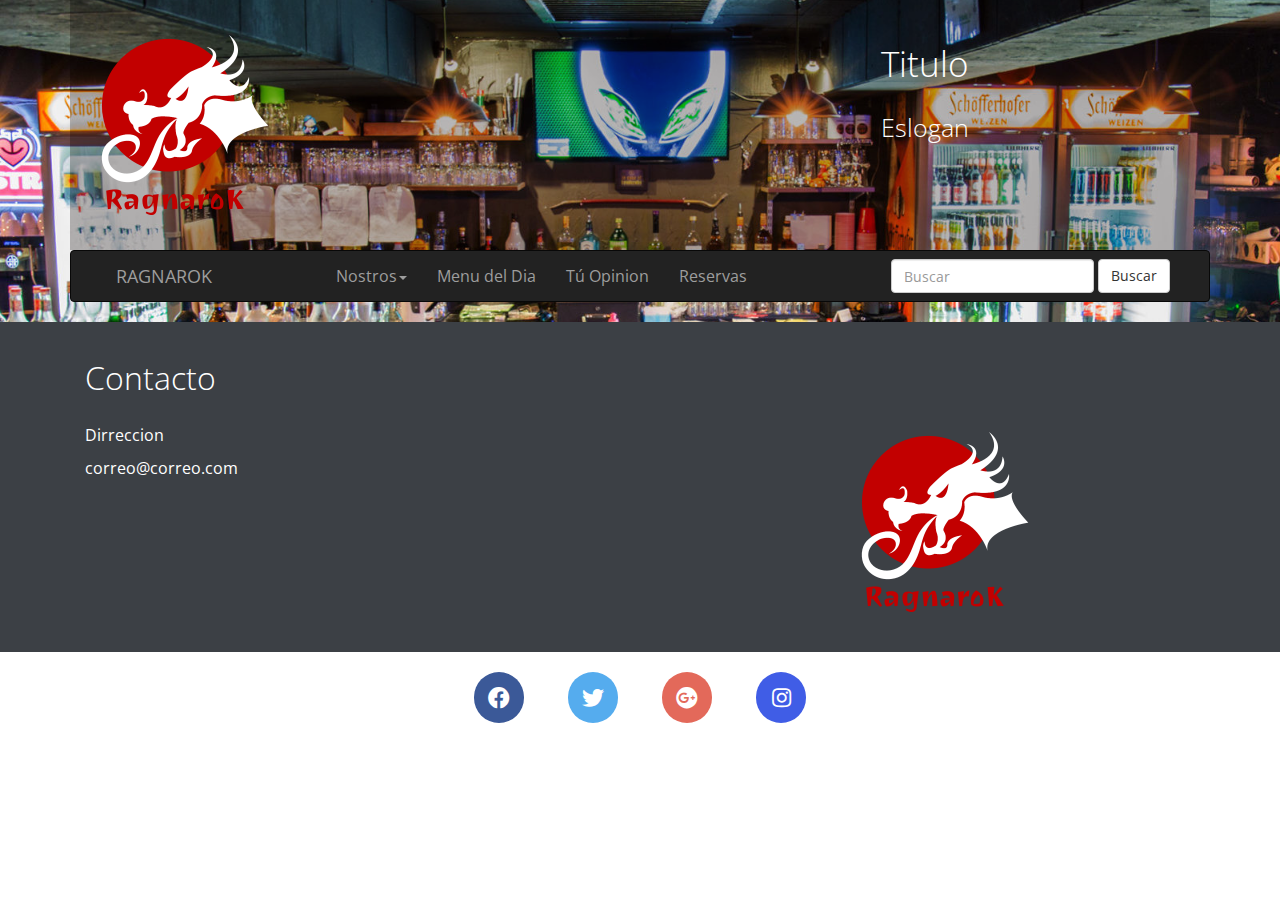
==== equipo.html @ 7e363d9a "renombrada dos paginas y agregada la parte estatica del proyecto" ====
<!DOCTYPE html>
<html lang="es">
    <head>
        <meta charset="utf-8">
        <meta http-equiv="X-UA-Compatible" content="IE=edge">
        <meta name="viewport" content="width=device-width, initial-scale=1">
        <title>Restaurante</title>

        <link rel="stylesheet" href="css/bootstrap.min.css" >
        <link rel="stylesheet" href="css/font-awesome.min.css">
        <link rel="stylesheet" href="https://use.fontawesome.com/releases/v5.8.1/css/all.css">
        <link href="https://fonts.googleapis.com/css?family=Open+Sans:300,400,600i,700&display=swap" rel="stylesheet">
        <link rel="stylesheet" href="css/estilos.css">
       

    </head>
    <body>
        <header>
            
            <div class="container">
                
                <div class="row contenedor_logo_menu">
                    <div class="logo col-xs-12 col-md-6">
                        <a href="#"><img src="imagenesRestaurante/logo.png" alt="logo_restaurante"></a>
                    </div>
                    <div class="textos col-xs-12 col-md-6">
                        <h2 class="primera_linia">Titulo</h2>
                        <h3 class="segunda_linia">Eslogan</h3>
                    </div>
                    
                </div>
            
            
            <nav class="navbar navbar-inverse col-md-12 navegador">
                <div class="container">
                    <div class="row">
                        <div class="col-md-2 col-sm-2 brand_nav">
                            <!--Header del menu-->
                            <div class="navbar-header naveagdor_header">
                                <a href="#" class="navbar-brand">RAGNAROK</a>
                                <button type="button" class="navbar-toggle collapsed" data-toggle="collapse" data-target="#navbar1">
                                    <span class="sr-only">Navegacion</span>
                                    <span class="icon-bar"></span>
                                    <span class="icon-bar"></span>
                                    <span class="icon-bar"></span>
                                </button>
                            </div>
                        </div>
                        
                        <div class="col-md-6 col-sm-5 elementos_navegacion">
                            <!--Elementos del navegador-->
                            <div class="collapse navbar-collapse" id="navbar1">
                                <ul class="nav navbar-nav">
                                    <li>
                                        <a href="#" class="dropdwn-toggle" data-toggle="dropdown">Nostros<span class="caret"></span></a>
                                        <ul class="dropdown-menu">
                                            <li><a href="#">Nuestro Equipo</a></li>
                                            <li><a href="#">Galería</a></li>
                                            <li><a href="#">Carta</a></li>
                                        </ul>
                                    </li>
                                    <li><a href="#" data-toggle="modal" data-target="#modalMenu">Menu del Dia</a></li>
                                    <li><a href="#" data-toggle="modal" data-target="#tuopinionmodal">Tú Opinion</a></li>
                                    <li><a href="#">Reservas</a></li>
                                </ul>
                            </div>
                        </div>

                        <div class="col-md-4 col-sm-5 form_navegacion">
                            <!--Formulario de Búsqueda-->
                            <form action="" class="navbar-form nav">
                                <div class="form-group">
                                    <input type="text" placeholder="Buscar" class="form-control">
                                    <button class="btn btn-default" type="submit">Buscar</button>
                                </div>
                            </form>

                        </div>

                    </div>

                </div>

                </nav> 
            </div>   
            
        <!--Modals que saldran del navegador-->   
        <!--Modal Tu Opinión--> 
            <div class="modal fade" id="tuopinionmodal" tabindex="-1" role="dialog" aria-labelledby="myModalLabel" aria-hidden="true">
                <div class="modal-dialog" role="document">
                    <div class="modal-content">
                        <div class="modal-header text-center">
                            <h4 class="modal-title w-100 font-weight-bold">Queremos saber tu opinión</h4>
                            <button type="button" class="close" data-dismiss="modal" aria-label="Close">
                                <span aria-hidden="true">&times;</span>
                            </button>
                        </div>
                        <div class="modal-body mx-3">
                            <div class="md-form mb-5">
                                <i class="fas fa-user prefix grey-text"></i>
                                <input type="text" id="form34" class="form-control validate">
                                <label data-error="wrong" data-success="right" for="form34">Su nombre</label>
                            </div>

                            <div class="md-form mb-5">
                                <i class="fas fa-envelope prefix grey-text"></i>
                                <input type="email" id="form29" class="form-control validate">
                                <label data-error="wrong" data-success="right" for="form29">Su Email</label>
                            </div>

                            <div class="md-form">
                                <i class="fas fa-comments prefix grey-text"></i>
                                <textarea type="text" id="form8" class="md-textarea form-control" rows="4"></textarea>
                                <label data-error="wrong" data-success="right" for="form8">Su Opinión</label>
                            </div>

                        </div>
                        <div class="modal-footer d-flex justify-content-center">
                            <button class="btn btn-unique text-center" data-dismiss="modal" aria-label="Close" >Enviar</button>
                        </div>
                    </div>
                </div>
            </div>


            <!--Modal Menu del dia-->
            <!-- Modal: modalCart -->
            <div class="modal fade" id="modalMenu" tabindex="-1" role="dialog" aria-labelledby="exampleModalLabel" aria-hidden="true">
                <div class="modal-dialog" role="document">
                    <div class="modal-content menu">
                        <!--Header del Modal-->
                        <div class="modal-header cabecera">
                            <h3 class="titulo">Menu del dia</h3>
                        </div>

                        <!--Body del modal-->
                        <div class="modal-body cuerpo">
                            <div class="row">
                                <div class="precio col-xs-6">
                                    <div class="plan amarillo">
                                        <p class="nombre">Entrantes</p>
                                        <ul class="platos">
                                            <li>Plato #1</li>
                                            <li>Plato #1</li>
                                            <li>Plato #1</li>
                                        </ul>
                                    </div>
                                </div>
                            
                                <div class="precio col-xs-6">
                                    <div class="plan verde">
                                        <p class="nombre">Primer Plato</p>
                                        <ul class="platos">
                                            <li>Plato #1</li>
                                            <li>Plato #1</li>
                                            <li>Plato #1</li>
                                        </ul>
                                    </div>
                                </div>
                            
                                <div class="precio col-xs-6">
                                    <div class="plan rojo">
                                        <p class="nombre">Segundo Plato</p>
                                        <ul class="platos">
                                            <li>Plato #1</li>
                                            <li>Plato #1</li>
                                            <li>Plato #1</li>
                                        </ul>
                                    </div>
                                </div>
                            
                                <div class="precio col-xs-6">
                                    <div class="plan rosado">
                                        <p class="nombre">Postres</p>
                                        <ul class="platos">
                                            <li>Plato #1</li>
                                            <li>Plato #1</li>
                                            <li>Plato #1</li>
                                        </ul>
                                    </div>
                                </div>
                            </div>
                   
                        </div>
                        <!--Footer del modal-->
                        <div class="modal-footer final">
                            <h4 class="Saludos">Esperamos que les guste el menu del dia. Buen provecho <i class="fas fa-heart"></i></h4>
                        </div>
                    </div>
                </div>
            </div>

        </header>

        <footer>
            <div class="direccion">
                <div class="container">
                    <div class="row">
                        <div class="col-md-8">
                            <h4 class="titulo">Contacto</h4>
                            <p class="calle">Dirreccion</p>
                            <p class="correo">correo@correo.com</p>
                        </div>
                        <div class="col-md-4 logo">
                            <img src="imagenesRestaurante/logo.png" alt="logo">
                        </div>
                    </div>
                </div>
            </div>

            <div class="social">
                <div class="container">
                    <div class="row">
                        <div class="col-md-12">
                            <a href="#" class="facebook"><i class="fab fa-facebook"></i></a>
                            <a href="#" class="twitter"><i class="fab fa-twitter"></i></a>
                            <a href="#" class="google"><i class="fab fa-google-plus"></i></a>
                            <a href="#" class="instagram"><i class="fab fa-instagram"></i></a>
                        </div>
                    </div>
                </div>
            </div>
        </footer>

        <!-- jQuery -->
        <script src="https://ajax.googleapis.com/ajax/libs/jquery/1.12.4/jquery.min.js"></script>
        <script type="text/javascript" src="js/jquery-3.4.0.min.js"></script>
        <!-- Bootstrap JavaScript -->
        <script src="js/bootstrap.min.js"></script>

        <script type="text/javascript" src="js/popper.min.js"></script>

        <script type="text/javascript" src="js/mdb.min.js"></script>
    </body>
</html>
---- css/estilos.css ----
* {
  margin: 0;
  padding: 0; }

body {
  font-family: "Open Sans", Arial, sans-serif;
  font-size: 16px; }
  body .row {
    margin: 0px; }

header {
  background: url(../imagenesRestaurante/restaurante.jpg);
  background-size: cover;
  background-position-y: 10%;
  background-repeat: no-repeat; }
  header .contenedor_logo_menu {
    background-color: rgba(10, 5, 5, 0.28);
    padding: 25px 0; }
    header .contenedor_logo_menu .logo a {
      display: block; }
      header .contenedor_logo_menu .logo a img {
        vertical-align: top; }
    header .contenedor_logo_menu .textos {
      color: white;
      text-align: center; }
      header .contenedor_logo_menu .textos .primera_linia,
      header .contenedor_logo_menu .textos .segunda_linia {
        font-family: "Open Sans", Arial, Sans-serif;
        font-weight: 300; }
      header .contenedor_logo_menu .textos .primera_linia {
        font-size: 35px;
        list-style: 35px;
        margin-bottom: 30px; }
      header .contenedor_logo_menu .textos .segunda_linia {
        font-size: 25px;
        list-style: 25px;
        margin-bottom: 60px; }
  header #modalMenu .menu {
    background: url(../imagenesRestaurante/textura.jpg);
    background-size: cover;
    background-repeat: no-repeat;
    background-position: center 0;
    padding: 70px 0; }
    header #modalMenu .menu .cabecera .titulo {
      text-align: center;
      font-family: "Open Sans", Arial, sans-serif;
      font-weight: 400;
      font-size: 32px;
      color: #000; }

.main .caracteristicas {
  padding: 70px 0; }
  .main .caracteristicas .contenedor_caracteristicas {
    background-color: rgba(242, 231, 231, 0.62);
    -webkit-box-shadow: 0px 0px 15px 0px rgba(0, 0, 0, 0.35);
    box-shadow: 0px 0px 15px 0px rgba(0, 0, 0, 0.35); }
    .main .caracteristicas .contenedor_caracteristicas .titulo {
      text-align: center;
      font-family: "Open Sans", Arial, Sans-serif;
      font-weight: 300;
      font-size: 32px;
      color: black;
      margin-bottom: 70px; }
    .main .caracteristicas .contenedor_caracteristicas .caracteristica {
      text-align: center; }
      .main .caracteristicas .contenedor_caracteristicas .caracteristica .icono {
        vertical-align: top;
        margin-bottom: 30px; }
      .main .caracteristicas .contenedor_caracteristicas .caracteristica .primera_linia {
        font-weight: 700;
        margin-bottom: 30px;
        font-size: 20px; }
      .main .caracteristicas .contenedor_caracteristicas .caracteristica .segunda_linia {
        margin-bottom: 30px;
        line-height: 28px; }
.main .galeria .contenedor_galeria {
  background-color: rgba(242, 231, 231, 0.62);
  -webkit-box-shadow: 0px 0px 15px 0px rgba(0, 0, 0, 0.35);
  box-shadow: 0px 0px 15px 0px rgba(0, 0, 0, 0.35); }
  .main .galeria .contenedor_galeria .titulo {
    text-align: center;
    font-family: "Open Sans", Arial, Sans-serif;
    font-weight: 300;
    font-size: 32px;
    color: black;
    margin-bottom: 70px; }
  .main .galeria .contenedor_galeria .tarjetas {
    text-align: center;
    font-family: "Open Sans", Arial, Sans-serif;
    padding: 50px 0;
    -webkit-box-shadow: 0px 0px 15px 0px rgba(0, 0, 0, 0.35);
    box-shadow: 0px 0px 15px 0px rgba(0, 0, 0, 0.35); }
    .main .galeria .contenedor_galeria .tarjetas img {
      width: 540px;
      height: 200px; }
  .main .galeria .contenedor_galeria .caption .boton {
    border: 2px solid #1AC3CF; }
    .main .galeria .contenedor_galeria .caption .boton:hover {
      background: #1AC3CF;
      color: white; }
.main .reviews {
  padding: 70px 0px; }
  .main .reviews .contenedor_reviews {
    background-color: rgba(242, 231, 231, 0.62);
    -webkit-box-shadow: 0px 0px 15px 0px rgba(0, 0, 0, 0.35);
    box-shadow: 0px 0px 15px 0px rgba(0, 0, 0, 0.35); }
  .main .reviews .titulo {
    text-align: center;
    font-family: "Open Sans", Arial, Sans-serif;
    font-weight: 300;
    font-size: 32px;
    color: #4facd3;
    margin-bottom: 70px; }
  .main .reviews .cliente {
    overflow: hidden;
    margin-bottom: 20px; }
    .main .reviews .cliente .foto {
      float: left;
      text-align: right; }
      .main .reviews .cliente .foto img {
        max-width: 100px;
        width: 100%;
        vertical-align: top;
        border-radius: 100%; }
    .main .reviews .cliente .review {
      float: left;
      width: 80%;
      padding: 0 30px;
      margin-top: 20px; }
      .main .reviews .cliente .review .texto {
        font-size: 18px;
        line-height: 28px;
        margin-bottom: 10px; }
      .main .reviews .cliente .review .nombre {
        color: #ddb146;
        font-size: 14px; }
    .main .reviews .cliente.derecha .foto {
      float: right;
      text-align: left; }
    .main .reviews .cliente.derecha .review {
      float: right;
      text-align: right; }

footer .direccion {
  background: #3c4045;
  padding: 30px 0;
  color: #fff; }
  footer .direccion .titulo {
    font-size: 32px;
    line-height: 32px;
    font-weight: 300;
    margin-bottom: 30px; }
  footer .direccion .calle,
  footer .direccion .telefono,
  footer .direccion .correo {
    margin-bottom: 10px; }
  footer .direccion .logo img {
    margin-top: 70px; }
footer .social {
  text-align: center;
  padding: 20px 0; }
  footer .social a {
    padding: 10px;
    display: inline-block;
    margin: 0 20px;
    width: 50px;
    color: #fff;
    background: #000;
    border-radius: 100px;
    font-size: 22px; }
    footer .social a:hover {
      text-decoration: none; }
    footer .social a.facebook {
      background: #3b5998; }
    footer .social a.twitter {
      background: #55acee; }
    footer .social a.google {
      background: #E3695A; }
    footer .social a.instagram {
      background: #405DE6; }

@media screen and (max-width: 992px) {
  header .contenedor_logo_menu .logo {
    margin-bottom: 20px;
    text-align: center; }
  header .contenedor_logo_menu .textos {
    text-align: center;
    margin: 50px 0;
    font-size: 16px; }
    header .contenedor_logo_menu .textos .primera_linia {
      font-size: 1.5em; }
    header .contenedor_logo_menu .textos .segunda_linia {
      font-size: 1.3em; }

  footer .direccion {
    text-align: center; }
    footer .direccion .logo img {
      margin-top: 20px; } }
@media screen and (max-width: 768px) {
  .main .caracteristicas .caracteristica {
    margin-bottom: 20px; }
  .main .galeria .tarjetas {
    margin-bottom: 20px; }

  footer .direccion {
    text-align: center; }
    footer .direccion .logo img {
      margin-top: 20px; } }

/*# sourceMappingURL=estilos.css.map */
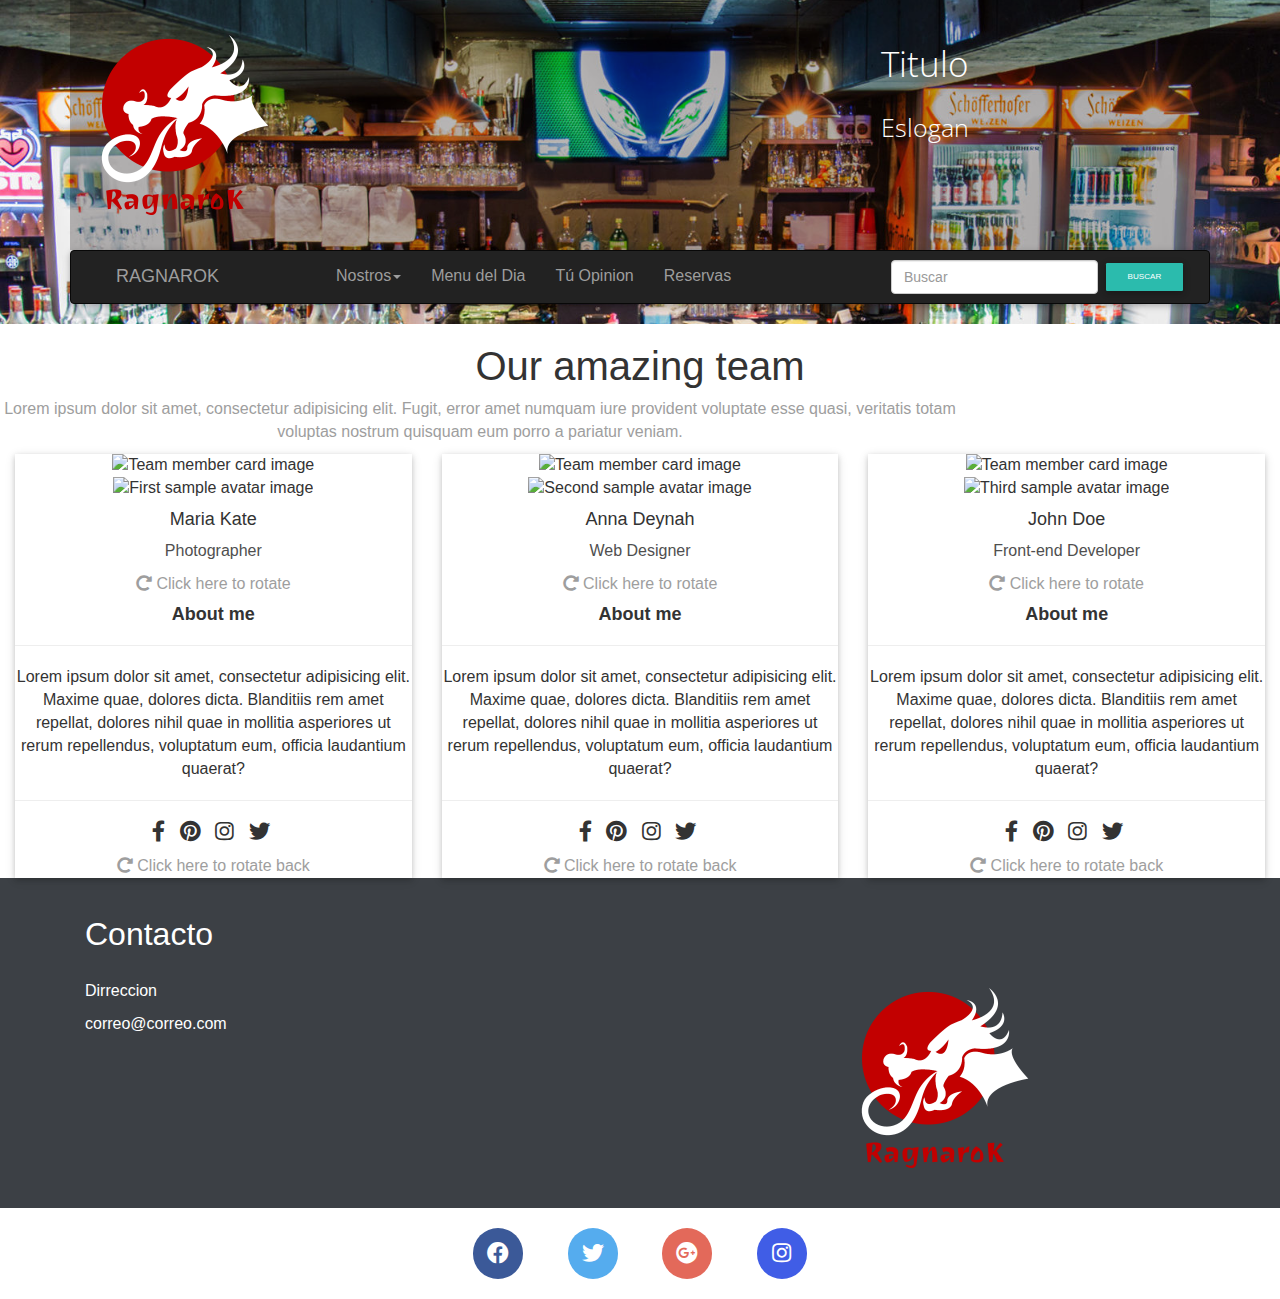
==== commit 35d391e3: "Se añadira la primera parte del apartado de galeria" ====
--- a/equipo.html
+++ b/equipo.html
@@ -11,6 +11,7 @@
         <link rel="stylesheet" href="https://use.fontawesome.com/releases/v5.8.1/css/all.css">
         <link href="https://fonts.googleapis.com/css?family=Open+Sans:300,400,600i,700&display=swap" rel="stylesheet">
         <link rel="stylesheet" href="css/estilos.css">
+        <link href="css/mdb.min.css" rel="stylesheet">
        
 
     </head>
@@ -192,6 +193,251 @@
 
         </header>
 
+<!-- Section: Team v.4 -->
+        <section class="my-5">
+
+        <!-- Section heading -->
+        <h2 class="h1-responsive font-weight-bold text-center my-5">Our amazing team</h2>
+        <!-- Section description -->
+        <p class="grey-text text-center w-responsive mx-auto mb-5">Lorem ipsum dolor sit amet, consectetur
+          adipisicing elit. Fugit, error amet numquam iure provident voluptate esse quasi, veritatis totam voluptas
+          nostrum quisquam eum porro a pariatur veniam.</p>
+      
+        <!-- Grid row -->
+        <div class="row">
+      
+          <!-- Grid column -->
+          <div class="col-lg-4 col-md-12 mb-lg-0 mb-4">
+      
+            <!-- Rotating card -->
+            <div class="card-wrapper">
+              <div id="card-1" class="card card-rotating text-center">
+                <!-- Front Side -->
+                <div class="face front">
+                  <!-- Image -->
+                  <div class="card-up">
+                    <img class="card-img-top" src="https://mdbootstrap.com/img/Photos/Others/images/19.jpg" alt="Team member card image">
+                  </div>
+                  <!-- Avatar -->
+                  <div class="avatar mx-auto white">
+                    <img src="https://mdbootstrap.com/img/Photos/Avatars/img(10).jpg" class="rounded-circle img-fluid"
+                      alt="First sample avatar image">
+                  </div>
+                  <!-- Content -->
+                  <div class="card-body">
+                    <h4 class="font-weight-bold mt-1 mb-3">Maria Kate</h4>
+                    <p class="font-weight-bold dark-grey-text">Photographer</p>
+                    <!-- Triggering button -->
+                    <a class="rotate-btn grey-text" data-card="card-1">
+                      <i class="fas fa-redo-alt grey-text"></i> Click here to rotate</a>
+                  </div>
+                </div>
+                <!-- Front Side -->
+                <!-- Back Side -->
+                <div class="face back">
+                  <!-- Content -->
+                  <div class="card-body">
+                    <!-- Content -->
+                    <h4 class="font-weight-bold mt-4 mb-2">
+                      <strong>About me</strong>
+                    </h4>
+                    <hr>
+                    <p>Lorem ipsum dolor sit amet, consectetur adipisicing elit. Maxime quae, dolores dicta.
+                      Blanditiis rem amet repellat, dolores nihil quae in mollitia asperiores ut rerum repellendus,
+                      voluptatum eum, officia laudantium quaerat?
+                    </p>
+                    <hr>
+                    <!-- Social Icons -->
+                    <ul class="list-inline list-unstyled">
+                      <li class="list-inline-item">
+                        <a class="p-2 fa-lg fb-ic">
+                          <i class="fab fa-facebook-f"></i>
+                        </a>
+                      </li>
+                      <li class="list-inline-item">
+                        <a class="p-2 fa-lg pin-ic">
+                          <i class="fab fa-pinterest"> </i>
+                        </a>
+                      </li>
+                      <li class="list-inline-item">
+                        <a class="p-2 fa-lg ins-ic">
+                          <i class="fab fa-instagram"> </i>
+                        </a>
+                      </li>
+                      <li class="list-inline-item">
+                        <a class="p-2 fa-lg tw-ic">
+                          <i class="fab fa-twitter"> </i>
+                        </a>
+                      </li>
+                    </ul>
+                    <!-- Triggering button -->
+                    <a class="rotate-btn grey-text" data-card="card-1">
+                      <i class="fas fa-redo-alt grey-text"></i> Click here to rotate back</a>
+                  </div>
+                </div>
+                <!-- Back Side -->
+              </div>
+            </div>
+            <!-- Rotating card -->
+      
+          </div>
+          <!-- Grid column -->
+      
+          <!-- Grid column -->
+          <div class="col-lg-4 col-md-12 mb-lg-0 mb-4">
+            <!-- Rotating card -->
+            <div class="card-wrapper">
+              <div id="card-2" class="card card-rotating text-center">
+                <!-- Front Side -->
+                <div class="face front">
+                  <!-- Image -->
+                  <div class="card-up">
+                    <img class="card-img-top" src="https://mdbootstrap.com/img/Photos/Others/images/82.jpg" alt="Team member card image">
+                  </div>
+                  <!-- Avatar -->
+                  <div class="avatar mx-auto white">
+                    <img src="https://mdbootstrap.com/img/Photos/Avatars/img(20).jpg" class="rounded-circle" alt="Second sample avatar image">
+                  </div>
+                  <!-- Content -->
+                  <div class="card-body">
+                    <h4 class="font-weight-bold mt-1 mb-3">Anna Deynah</h4>
+                    <p class="font-weight-bold dark-grey-text">Web Designer</p>
+                    <!-- Triggering button -->
+                    <a class="rotate-btn grey-text" data-card="card-2">
+                      <i class="fas fa-redo-alt grey-text"></i> Click here to rotate</a>
+                  </div>
+                </div>
+                <!-- Front Side -->
+                <!-- Back Side -->
+                <div class="face back">
+                  <!-- Content -->
+                  <div class="card-body">
+                    <!-- Content -->
+                    <h4 class="font-weight-bold mt-4 mb-2">
+                      <strong>About me</strong>
+                    </h4>
+                    <hr>
+                    <p>Lorem ipsum dolor sit amet, consectetur adipisicing elit. Maxime quae, dolores dicta.
+                      Blanditiis rem amet repellat, dolores nihil quae in mollitia asperiores ut rerum repellendus,
+                      voluptatum eum, officia laudantium quaerat?
+                    </p>
+                    <hr>
+                    <!-- Social Icons -->
+                    <ul class="list-inline list-unstyled">
+                      <li class="list-inline-item">
+                        <a class="p-2 fa-lg fb-ic">
+                          <i class="fab fa-facebook-f"></i>
+                        </a>
+                      </li>
+                      <li class="list-inline-item">
+                        <a class="p-2 fa-lg pin-ic">
+                          <i class="fab fa-pinterest"> </i>
+                        </a>
+                      </li>
+                      <li class="list-inline-item">
+                        <a class="p-2 fa-lg ins-ic">
+                          <i class="fab fa-instagram"> </i>
+                        </a>
+                      </li>
+                      <li class="list-inline-item">
+                        <a class="p-2 fa-lg tw-ic">
+                          <i class="fab fa-twitter"> </i>
+                        </a>
+                      </li>
+                    </ul>
+                    <!-- Triggering button -->
+                    <a class="rotate-btn grey-text" data-card="card-2">
+                      <i class="fas fa-redo-alt grey-text"></i> Click here to rotate back</a>
+                  </div>
+                </div>
+                <!-- Back Side -->
+              </div>
+            </div>
+            <!-- Rotating card -->
+          </div>
+          <!-- Grid column -->
+      
+          <!-- Grid column -->
+          <div class="col-lg-4 col-md-12">
+            <!-- Rotating card -->
+            <div class="card-wrapper">
+              <div id="card-3" class="card card-rotating text-center">
+                <!-- Front Side -->
+                <div class="face front">
+                  <!-- Image -->
+                  <div class="card-up">
+                    <img class="card-img-top" src="https://mdbootstrap.com/img/Photos/Horizontal/Nature/4-col/img%20(14).jpg"
+                      alt="Team member card image">
+                  </div>
+                  <!-- Avatar -->
+                  <div class="avatar mx-auto white">
+                    <img src="https://mdbootstrap.com/img/Photos/Avatars/img(8).jpg" class="rounded-circle img-fluid"
+                      alt="Third sample avatar image">
+                  </div>
+                  <!-- Content -->
+                  <div class="card-body">
+                    <h4 class="font-weight-bold mt-1 mb-3">John Doe</h4>
+                    <p class="font-weight-bold dark-grey-text">Front-end Developer</p>
+                    <!-- Triggering button -->
+                    <a class="rotate-btn grey-text" data-card="card-3">
+                      <i class="fas fa-redo-alt grey-text"></i> Click here to rotate</a>
+                  </div>
+                </div>
+                <!-- Front Side -->
+                <!-- Back Side -->
+                <div class="face back">
+                  <!-- Content -->
+                  <div class="card-body">
+                    <!-- Content -->
+                    <h4 class="font-weight-bold mt-4 mb-2">
+                      <strong>About me</strong>
+                    </h4>
+                    <hr>
+                    <p>Lorem ipsum dolor sit amet, consectetur adipisicing elit. Maxime quae, dolores dicta.
+                      Blanditiis rem amet repellat, dolores nihil quae in mollitia asperiores ut rerum repellendus,
+                      voluptatum eum, officia laudantium quaerat?
+                    </p>
+                    <hr>
+                    <!-- Social Icons -->
+                    <ul class="list-inline list-unstyled">
+                      <li class="list-inline-item">
+                        <a class="p-2 fa-lg fb-ic">
+                          <i class="fab fa-facebook-f"></i>
+                        </a>
+                      </li>
+                      <li class="list-inline-item">
+                        <a class="p-2 fa-lg pin-ic">
+                          <i class="fab fa-pinterest"> </i>
+                        </a>
+                      </li>
+                      <li class="list-inline-item">
+                        <a class="p-2 fa-lg ins-ic">
+                          <i class="fab fa-instagram"> </i>
+                        </a>
+                      </li>
+                      <li class="list-inline-item">
+                        <a class="p-2 fa-lg tw-ic">
+                          <i class="fab fa-twitter"> </i>
+                        </a>
+                      </li>
+                    </ul>
+                    <!-- Triggering button -->
+                    <a class="rotate-btn grey-text" data-card="card-3">
+                      <i class="fas fa-redo-alt grey-text"></i> Click here to rotate back</a>
+                  </div>
+                </div>
+                <!-- Back Side -->
+              </div>
+            </div>
+            <!-- Rotating card -->
+          </div>
+          <!-- Grid column -->
+      
+        </div>
+        <!-- Grid row -->
+      
+      </section>
+
         <footer>
             <div class="direccion">
                 <div class="container">
--- a/css/estilos.css
+++ b/css/estilos.css
@@ -41,12 +41,55 @@
     background-repeat: no-repeat;
     background-position: center 0;
     padding: 70px 0; }
-    header #modalMenu .menu .cabecera .titulo {
+    header #modalMenu .menu .cabecera {
+      border-bottom: 2px solid black; }
+      header #modalMenu .menu .cabecera .titulo {
+        text-align: center;
+        font-family: "Open Sans", Arial, sans-serif;
+        font-weight: 400;
+        font-size: 32px;
+        color: #000; }
+    header #modalMenu .menu .cuerpo .plan {
       text-align: center;
       font-family: "Open Sans", Arial, sans-serif;
-      font-weight: 400;
-      font-size: 32px;
-      color: #000; }
+      padding: 50px 0;
+      margin-bottom: 20px;
+      background: #fff;
+      -webkit-box-shadow: 0px 0px 15px 0px rgba(0, 0, 0, 0.35);
+      box-shadow: 0px 0px 15px 0px rgba(0, 0, 0, 0.35); }
+      header #modalMenu .menu .cuerpo .plan .nombre {
+        font-size: 32px;
+        line-height: 32px;
+        font-weight: 300;
+        margin-bottom: 30px; }
+      header #modalMenu .menu .cuerpo .plan .platos {
+        list-style: none;
+        padding: 0 20px;
+        margin-bottom: 50px; }
+        header #modalMenu .menu .cuerpo .plan .platos li {
+          font-size: 18px;
+          padding: 15px 0;
+          border-bottom: 1px solid #dedede; }
+      header #modalMenu .menu .cuerpo .plan.amarillo .nombre,
+      header #modalMenu .menu .cuerpo .plan.amarillo .platos {
+        color: #F99A1F; }
+      header #modalMenu .menu .cuerpo .plan.verde .nombre,
+      header #modalMenu .menu .cuerpo .plan.verde .platos {
+        color: #86b773; }
+      header #modalMenu .menu .cuerpo .plan.rojo .nombre,
+      header #modalMenu .menu .cuerpo .plan.rojo .platos {
+        color: #E82802; }
+      header #modalMenu .menu .cuerpo .plan.rosado .nombre,
+      header #modalMenu .menu .cuerpo .plan.rosado .platos {
+        color: #FAB5A7; }
+    header #modalMenu .menu .final {
+      border-top: 2px solid black; }
+      header #modalMenu .menu .final .Saludos {
+        text-align: center;
+        font-family: "Open Sans", Arial, sans-serif;
+        font-weight: 400;
+        font-size: 22px;
+        color: #000; }
 
 .main .caracteristicas {
   padding: 70px 0; }
@@ -140,6 +183,11 @@
     .main .reviews .cliente.derecha .review {
       float: right;
       text-align: right; }
+.main .seccion_local {
+  padding: 70px 0; }
+  .main .seccion_local .contenedor_local .carusel_local .carousel-inner .item img {
+    width: 1200px;
+    height: 600px; }
 
 footer .direccion {
   background: #3c4045;
